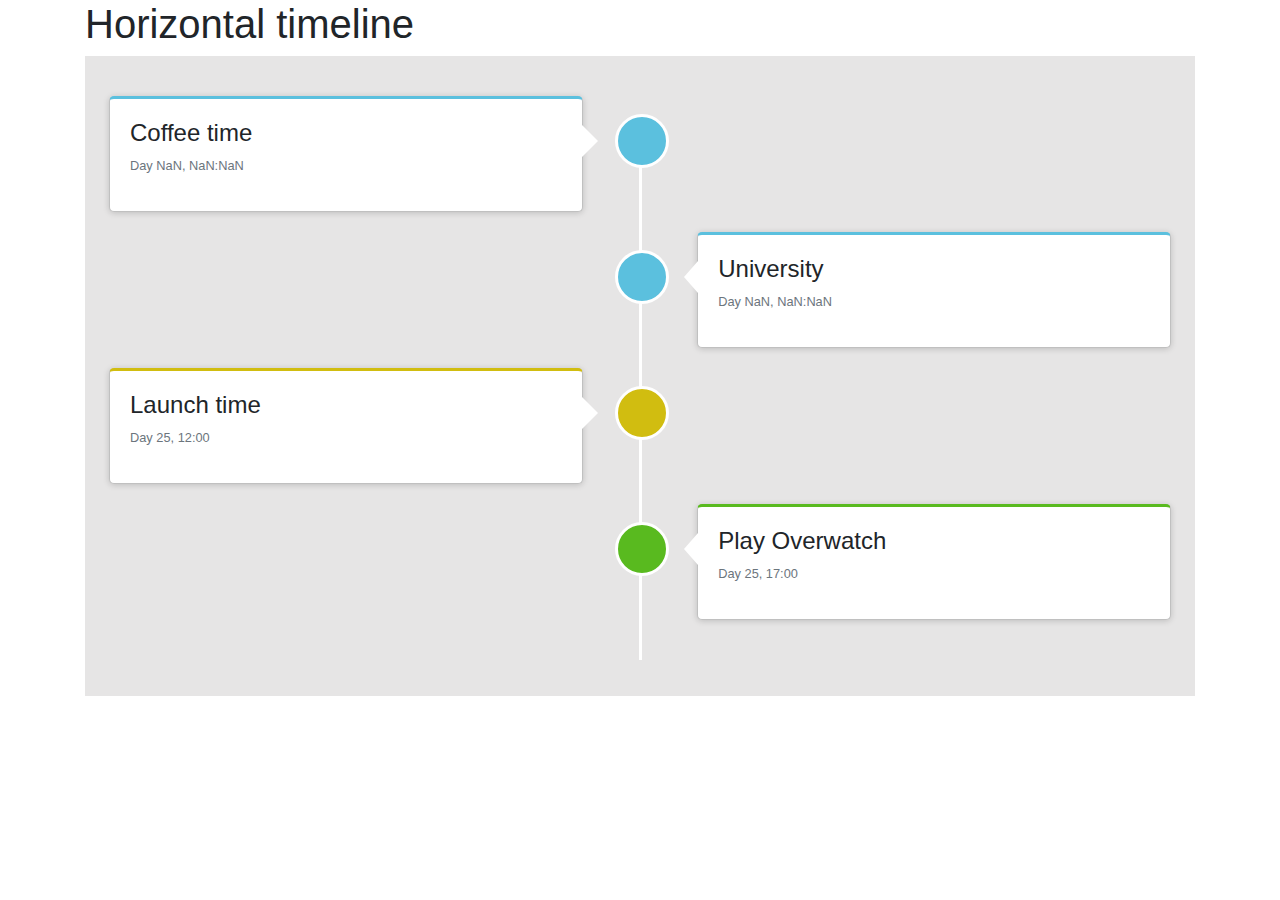
==== example/index.html @ 26c04d07 "Changed repo directories" ====
<html lang="en">

<head>
    <meta charset="UTF-8">
    <meta name="viewport" content="width=device-width, initial-scale=1.0">
    <meta http-equiv="X-UA-Compatible" content="ie=edge">
    <title>Timeline example</title>
    <link rel="stylesheet" href="https://maxcdn.bootstrapcdn.com/bootstrap/4.0.0/css/bootstrap.min.css" integrity="sha384-Gn5384xqQ1aoWXA+058RXPxPg6fy4IWvTNh0E263XmFcJlSAwiGgFAW/dAiS6JXm"
        crossorigin="anonymous">
    <link rel="stylesheet" href="css/style.css">
    <link rel="stylesheet" href="https://use.fontawesome.com/releases/v5.0.13/css/all.css" integrity="sha384-DNOHZ68U8hZfKXOrtjWvjxusGo9WQnrNx2sqG0tfsghAvtVlRW3tvkXWZh58N9jp"
        crossorigin="anonymous">
</head>

<body>
    <div class="container">
        <div class="page-header">
            <h1>Horizontal timeline</h1>
        </div>
        <div class="here-goes-the-timeline" style="display:inline-block;width:100%;overflow-y:auto;background:rgb(230, 229, 229);padding: 20px;">
            
        </div>
    </div>
    </div>
</body>
<script src="https://ajax.googleapis.com/ajax/libs/jquery/3.3.1/jquery.min.js"></script>

<script src="https://cdnjs.cloudflare.com/ajax/libs/popper.js/1.12.9/umd/popper.min.js" integrity="sha384-ApNbgh9B+Y1QKtv3Rn7W3mgPxhU9K/ScQsAP7hUibX39j7fakFPskvXusvfa0b4Q"
    crossorigin="anonymous"></script>
<script src="https://maxcdn.bootstrapcdn.com/bootstrap/4.0.0/js/bootstrap.min.js" integrity="sha384-JZR6Spejh4U02d8jOt6vLEHfe/JQGiRRSQQxSfFWpi1MquVdAyjUar5+76PVCmYl"
    crossorigin="anonymous"></script>
<script src="../src/js/timeline.js" ></script>
<script>
    $(document).ready(function () {
        var timeline = new Timeline($(".here-goes-the-timeline"), {
            eventArray : [
            {
                title: "Coffee time",
                time: new Date("2015-03-25T8:00:00Z"),
                icon: "fa fa-coffee",
            },
            {
                title: "University",
                time: new Date("2015-03-25T9:00:00Z"),
                icon: "fa fa-book",

            },
            {
                title: "Launch time",
                time: new Date("2015-03-25T12:00:00Z"),
                icon: "fa fa-utensils",
                type: "warning"

            },
            {
                title: "Play Overwatch",
                time: new Date("2015-03-25T17:00:00Z"),
                icon: "fa fa-gamepad",
                type: "success"
            },
            ],
            dateDisplay: function (date) {
                return "Day " + date.getDate() + ", " + 
                    (String(date.getHours()).length === 1 ? "0" + date.getHours() : date.getHours()) + ":" +
                    (String(date.getMinutes()).length === 1 ? "0" + date.getMinutes() : date.getMinutes());
            }
        });
    });
</script>
</html>
---- example/css/style.css ----
/* Timeline */

.timeline,
.timeline-horizontal {
    list-style: none;
    padding: 20px;
    position: relative;
    background: inherit;
}

.timeline:before {
    top: 40px;
    bottom: 0;
    position: absolute;
    content: " ";
    width: 3px;
    background-color: white;
    left: 50%;
    margin-left: -1.5px;
}

.timeline .timeline-item {
    margin-bottom: 20px;
    position: relative;
}

.timeline .timeline-item:before,
.timeline .timeline-item:after {
    content: "";
    display: table;
}

.timeline .timeline-item:after {
    clear: both;
}

.timeline .timeline-item .timeline-badge {
    color: #fff;
    width: 54px;
    height: 54px;
    line-height: 52px;
    font-size: 22px;
    text-align: center;
    position: absolute;
    top: 18px;
    left: 50%;
    margin-left: -25px;
    border: 3px solid white;
    z-index: 100;
    border-top-right-radius: 50%;
    border-top-left-radius: 50%;
    border-bottom-right-radius: 50%;
    border-bottom-left-radius: 50%;
}

.timeline .timeline-item .timeline-badge i,
.timeline .timeline-item .timeline-badge .fa,
.timeline .timeline-item .timeline-badge .glyphicon {
    margin-top: 25%;
}

.timeline .timeline-item .timeline-badge.primary {
    background-color: #1f9eba;
}

.timeline .timeline-item .timeline-badge.info {
    background-color: #5bc0de;
}

.timeline .timeline-item .timeline-badge.success {
    background-color: #59ba1f;
}

.timeline .timeline-item .timeline-badge.warning {
    background-color: #d1bd10;
}

.timeline .timeline-item .timeline-badge.danger {
    background-color: #ba1f1f;
}

.timeline .timeline-item .timeline-panel {
    position: relative;
    width: 46%;
    float: left;
    right: 16px;
    border: 1px solid #c0c0c0;
    background: #ffffff;
    border-radius: 2px;
    padding: 20px;
    -webkit-box-shadow: 0 1px 6px rgba(0, 0, 0, 0.175);
    box-shadow: 0 1px 6px rgba(0, 0, 0, 0.175);
    border-radius: 5px;
}

.timeline .timeline-item .timeline-panel.primary {
    border-top: 3px solid #1f9eba;
}

.timeline .timeline-item .timeline-panel.info {
    border-top: 3px solid #5bc0de;
}

.timeline .timeline-item .timeline-panel.success {
    border-top: 3px solid #59ba1f;
}

.timeline .timeline-item .timeline-panel.danger {
    border-top: 3px solid #ba1f1f;
}

.timeline .timeline-item .timeline-panel.warning {
    border-top: 3px solid #d1bd10;
}

.timeline .timeline-item .timeline-panel:before {
    position: absolute;
    top: 26px;
    right: -16px;
    display: inline-block;
    border-top: 16px solid transparent;
    border-left: 16px solid white;
    border-right: 0 solid white;
    border-bottom: 16px solid transparent;
    content: " ";
}

.timeline .timeline-item .timeline-panel .timeline-title {
    margin-top: 0;
    color: inherit;
}

.timeline .timeline-item .timeline-panel .timeline-body>p,
.timeline .timeline-item .timeline-panel .timeline-body>ul {
    margin-bottom: 0;
}

.timeline .timeline-item .timeline-panel .timeline-body>p+p {
    margin-top: 5px;
}


.timeline .timeline-item:nth-child(even) .timeline-panel {
    float: right;
    left: 16px;
}

.timeline .timeline-item:nth-child(even) .timeline-panel:before {
    border-left-width: 0;
    border-right-width: 14px;
    left: -14px;
    right: auto;
}

.timeline-horizontal {
    list-style: none;
    position: relative;
    padding: 20px 0px 20px 0px;
    display: inline-block;
}

.timeline-horizontal:before {
    height: 3px;
    top: auto;
    bottom: 26px;
    left: 56px;
    right: 0;
    width: 100%;
    margin-bottom: 20px;
}

.timeline-horizontal .timeline-item {
    display: table-cell;
    height: 280px;
    width: 20%;
    min-width: 320px;
    float: none !important;
    padding-left: 0px;
    padding-right: 20px;
    margin: 0 auto;
    vertical-align: bottom;
}

.timeline-horizontal .timeline-item .timeline-panel {
    top: auto;
    bottom: 64px;
    display: inline-block;
    float: none !important;
    left: 0 !important;
    right: 0 !important;
    width: 100%;
    margin-bottom: 20px;
    border-radius: 5px;
}

.timeline-horizontal .timeline-item .timeline-panel.primary {
    border-top: 3px solid #1f9eba;
}

.timeline-horizontal .timeline-item .timeline-panel.info {
    border-top: 3px solid #5bc0de;
}

.timeline-horizontal .timeline-item .timeline-panel.success {
    border-top: 3px solid #59ba1f;
}

.timeline-horizontal .timeline-item .timeline-panel.danger {
    border-top: 3px solid #ba1f1f;
}

.timeline-horizontal .timeline-item .timeline-panel.warning {
    border-top: 3px solid #d1bd10;
}

.timeline-horizontal .timeline-item .timeline-panel:before {
    top: auto;
    bottom: -16px;
    left: 28px !important;
    right: auto;
    border-right: 16px solid transparent !important;
    border-top: 16px solid white !important;
    border-bottom: 0 solid white !important;
    border-left: 16px solid transparent !important;
}

.timeline-horizontal .timeline-item:before,
.timeline-horizontal .timeline-item:after {
    display: none;
}

.timeline-horizontal .timeline-item .timeline-badge {
    top: auto;
    bottom: 0px;
    left: 43px;
}
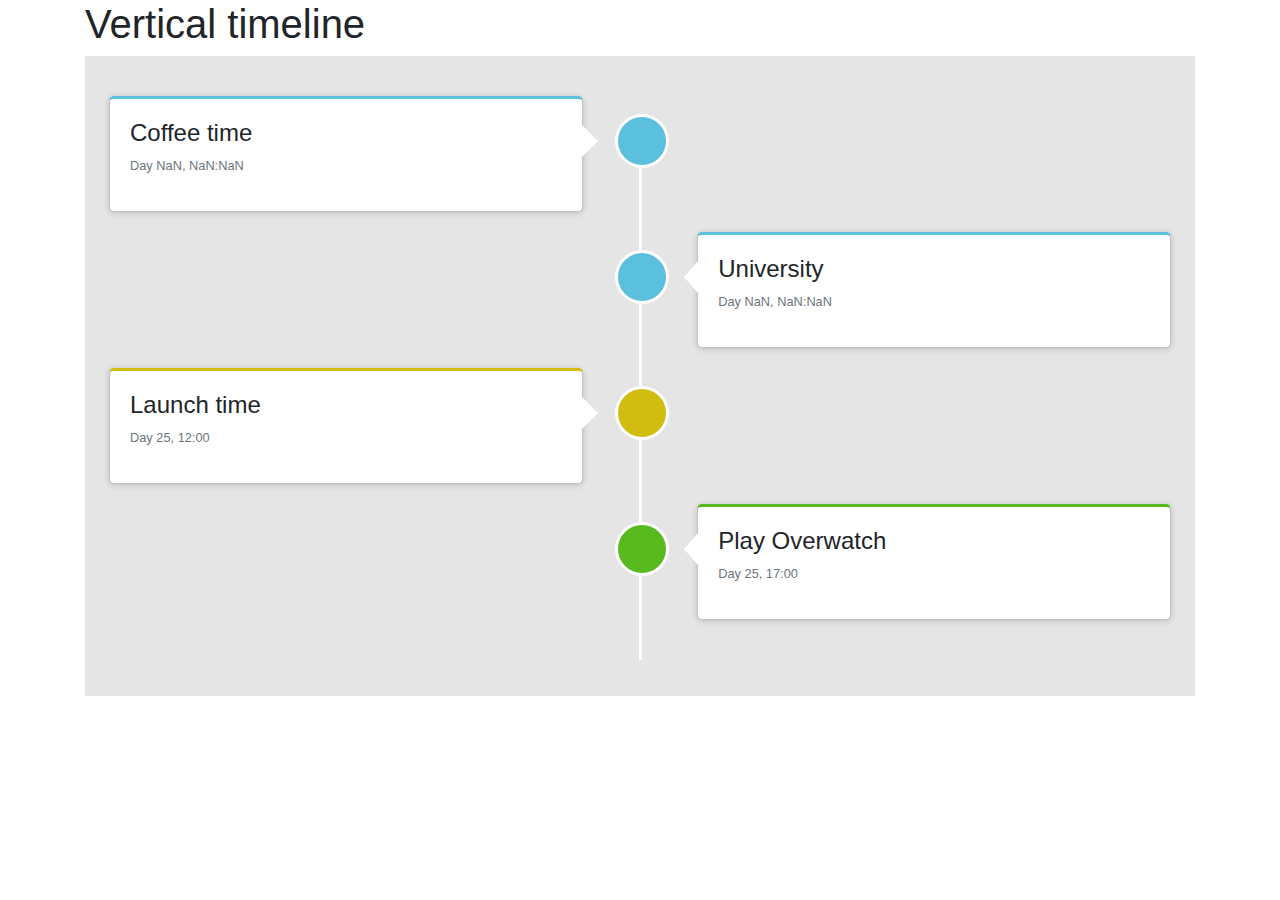
==== commit 0e9cc140: "README with an example" ====
--- a/example/index.html
+++ b/example/index.html
@@ -15,7 +15,7 @@
 <body>
     <div class="container">
         <div class="page-header">
-            <h1>Horizontal timeline</h1>
+            <h1>Vertical timeline</h1>
         </div>
         <div class="here-goes-the-timeline" style="display:inline-block;width:100%;overflow-y:auto;background:rgb(230, 229, 229);padding: 20px;">
             
